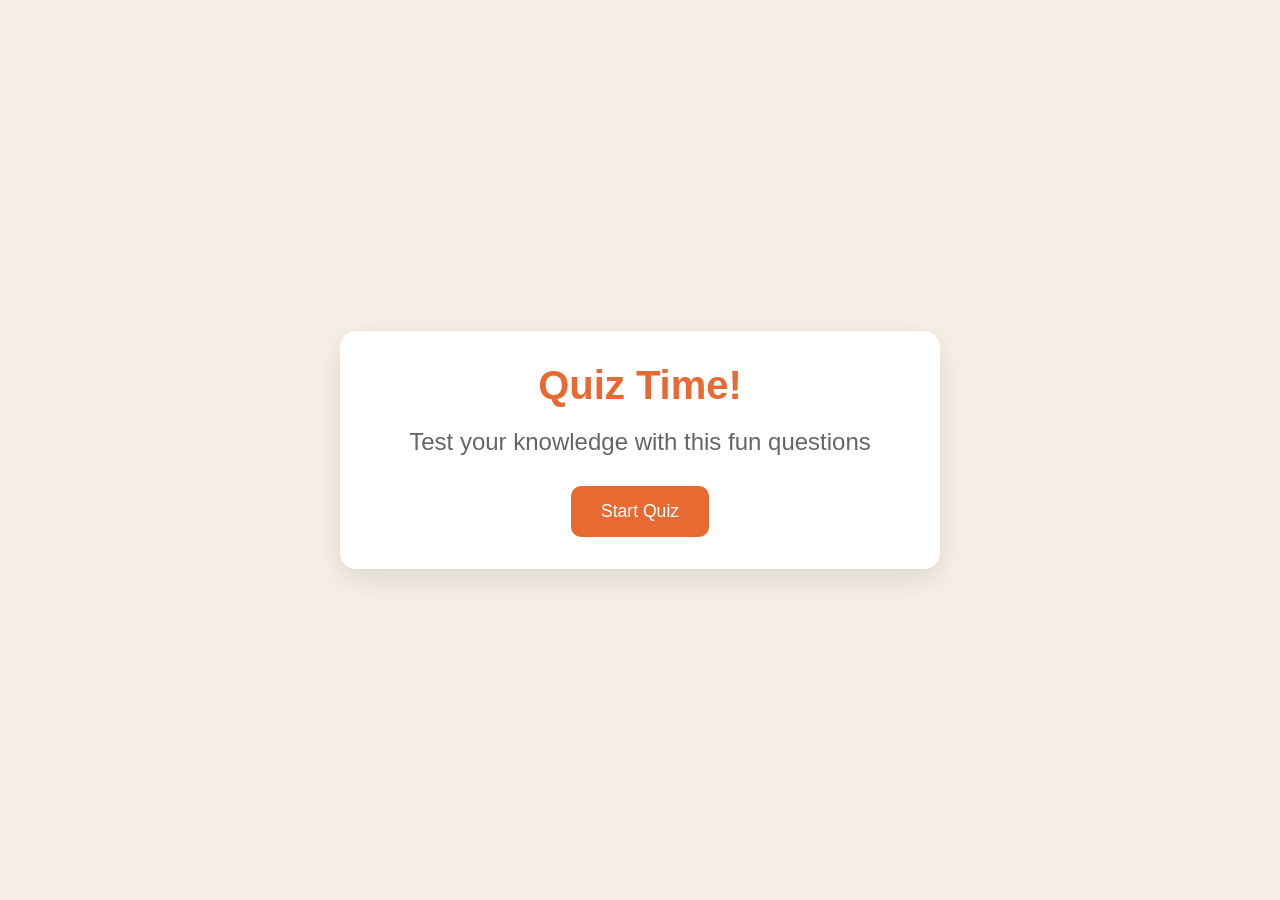
==== QUIZ-GAME/index.html @ 1385f0e1 "Ajout du projet Quiz-Game et du Readme" ====
<!DOCTYPE html>
<html lang="en">
<head>
    <meta charset="UTF-8">
    <meta name="viewport" content="width=device-width, initial-scale=1.0">
    <title>Quiz Game</title>
    <link rel="stylesheet" href="./style.css">
</head>
<body>
    <div class="container">
        <div class="screen active" id="start-screen">
            <h1>Quiz Time!</h1>
            <p>Test your knowledge with this fun questions</p>
            <button id="start-btn">Start Quiz</button>
        </div>
        <div class="screen " id="quiz-screen">
            <div class="quiz-header ">
                <h2 id="question-text">Questions goes here</h2>
                <div class="quiz-info">
                    <p>
                        Question <span id="current-question"></span> of <span id="total-questions">5</span>
                    </p>
                    <p>
                        Score: <span id="score">0</span>
                    </p>
                </div>
                <div id="question-test">

                </div>
            </div>
            <div id="answers-container" class="answers-container"> 
                <!-- Answers buttons will be inserted here  -->
            </div>
            <div class="progress-bar">
                <div id="progress" class="progress"></div>
            </div>
            </div> 
            <div class="screen " id="result-screen">
                <h1>Quiz Results</h1>
                <div class="result-info"></div>
                   <p>You scored <span id="final-score">0</span> out of <span id="max-score">5</span></p>
                   <div id="result-message">Good job!</div>
                   <button id="restart-btn">Restart Quiz</button>
            </div>
    </div>
    <script src="./script.js"></script>
</body>
</html>
---- QUIZ-GAME/style.css ----
/*Basic Reset*/
*{
    margin: 0;
    padding: 0;
    box-sizing: border-box;
}
:root{
    --bg-color-body:#f5efe6;
    --font-color:#e86a33;
}
body{
    /* background: var(--bg-color-body); */
    background-color: var(--bg-color-body);
    display: flex;
    justify-content: center;
    align-items: center;
    min-height: 100vh;
    padding: 1rem;
    font-family: sans-serif;
}
.container{
    background-color: rgb(255, 255, 255);
    border-radius: 1rem;
    box-shadow: 0 10px 30px rgba(0, 0, 0, 0.1);
    width: 100%;
    max-width: 600px;
    overflow: hidden;
    position: relative;
}
/* Screens*/
.screen{
    display: none;
    padding: 2rem;/*32px*/
    text-align: center;
}
.screen.active{
    display: block;
}
/*Start screen*/

#start-screen h1{
    color: var(--font-color);
    margin-bottom: 20px;
    font-size: 2.5rem;
}
#start-screen p{
    color: #666;
    margin-bottom: 30px;
    font-size: 1.5rem;
}
/* #start-btn{
    border: none;
    padding: 2px;
} */

.quiz-header{
    margin-bottom: 2rem;
}

#question-text{
    color: #333;
    font-size: 1.5rem;
    margin-bottom: 1rem;
    line-height: 1.4;
    
}

.quiz-info{
    display: flex;
    justify-content: space-between;
    color: #666;
    margin-bottom: 10px;    
}
.answers-container{
    display: flex;
    flex-direction: column;
    gap: 10px;
    margin-bottom: 25px;
}
.answer-btn{
    background-color: #f8f0e5;
    color: #333;
    border: 2px solid #eadbc8;
    border-radius: 10px;
    padding: 1rem;
    cursor: pointer;
    text-align: left;
    transition: all 0.3 ease;
}
.answer-btn:hover{
    background-color: #eadbc8;
    border-color: #dac0ae;
}
.answer-btn-correct{
    background-color: #011f0d;
    border-color: #a3f0c4;
    color: #0aac30;
}
.answer-btn-incorrect{
    background-color: #e6fff0;
    border-color: #a3f0c4;
    color: #dc3545;
}
.progress-bar{
    height: 10px;
    background-color: #f8f0e5;
    border-radius: 5px;
    overflow: hidden;
    margin-bottom: 20px;
}
.progress{
    height: 100%;
    background-color: #e86a33;
    width: 0%;
    transition: width 0.3s ease;
}

/*Result Screen*/


#result-screen h1{
    color:var(--font-color);
    margin-bottom: 30px;
}
.result-info{
    background-color: #f8f0e5;

    border-radius: 10px;
    padding: 20px;
    margin-bottom: 30px;

}
.result-info p{
    font-size: 1.2rem;
    font-weight: 600;
    color: var(--font-color);
}
button{
    background-color: var(--font-color);
    color: white;
    border: none;
    border-radius: 10px;
    padding: 15px 30px;
    font-size: 1.1rem;
    cursor: pointer;
    transition: background-color 0.3 ease;
}
button:hover{
    background-color: #d45b28;
}
 

/*Media queries*/


@media (max-width:500px){

    /* when we hit 500px and below, implement the styles below */

    .screen{
        padding: 1rem;
    }
    #start-screen h1{
        font-size: 2rem;
    }

}
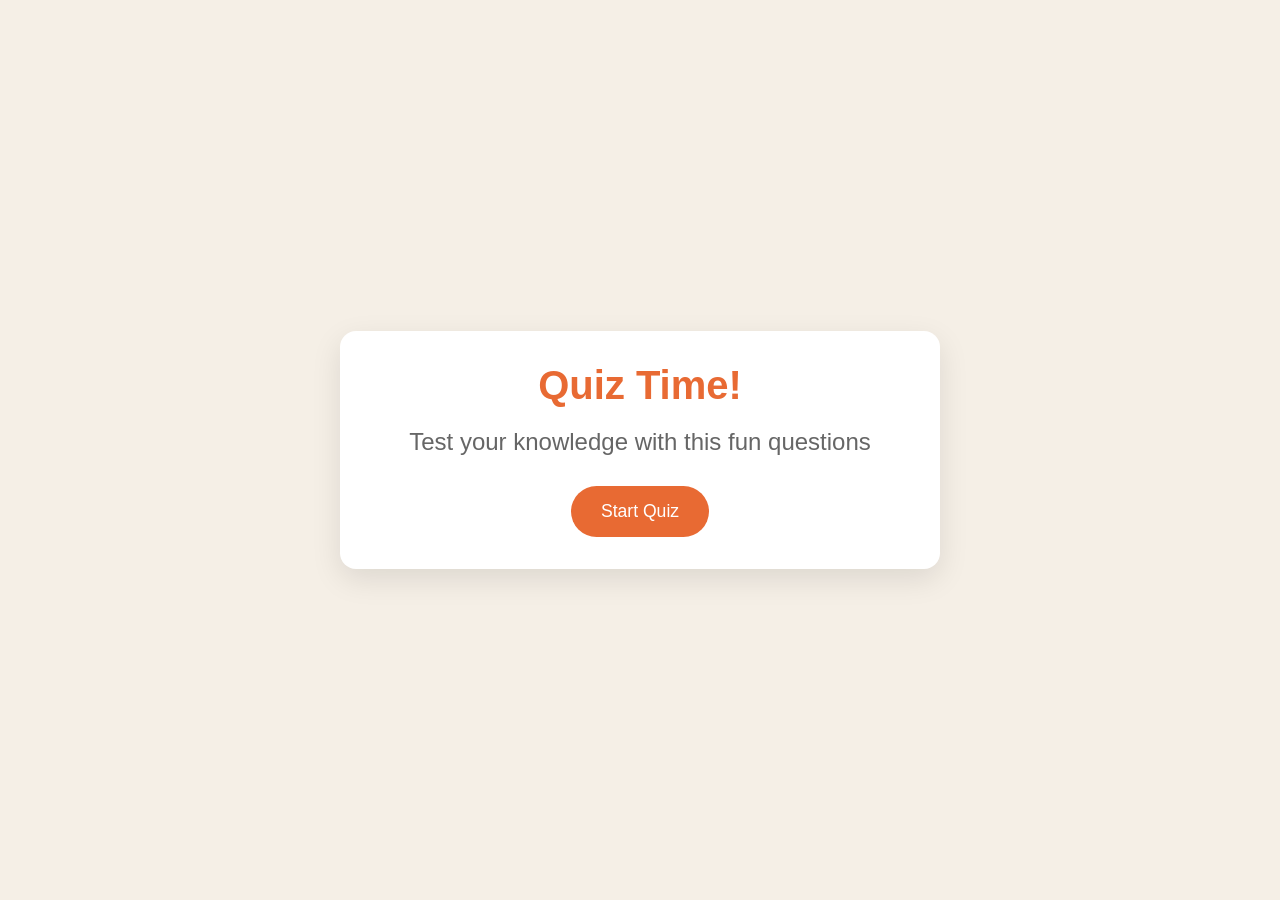
==== commit 8dcdd82b: "projet Build a flappy penguin" ====
--- a/QUIZ-GAME/index.html
+++ b/QUIZ-GAME/index.html
@@ -7,25 +7,26 @@
     <link rel="stylesheet" href="./style.css">
 </head>
 <body>
+
     <div class="container">
         <div class="screen active" id="start-screen">
             <h1>Quiz Time!</h1>
             <p>Test your knowledge with this fun questions</p>
             <button id="start-btn">Start Quiz</button>
         </div>
-        <div class="screen " id="quiz-screen">
-            <div class="quiz-header ">
+        <div class="screen" id="quiz-screen">
+            <div class="quiz-header">
                 <h2 id="question-text">Questions goes here</h2>
                 <div class="quiz-info">
                     <p>
-                        Question <span id="current-question"></span> of <span id="total-questions">5</span>
+                        Question <span id="current-question"> </span> of <span id="total-questions"> </span>
                     </p>
                     <p>
                         Score: <span id="score">0</span>
                     </p>
                 </div>
                 <div id="question-test">
-
+                    
                 </div>
             </div>
             <div id="answers-container" class="answers-container"> 
@@ -35,11 +36,12 @@
                 <div id="progress" class="progress"></div>
             </div>
             </div> 
-            <div class="screen " id="result-screen">
+            <div class="screen" id="result-screen">
                 <h1>Quiz Results</h1>
-                <div class="result-info"></div>
-                   <p>You scored <span id="final-score">0</span> out of <span id="max-score">5</span></p>
-                   <div id="result-message">Good job!</div>
+                <div class="result-info">
+                <p>You scored <span id="final-score">0</span> out of <span id="max-score">5</span></p>
+                <div id="result-message">Good job!</div>
+                </div>
                    <button id="restart-btn">Restart Quiz</button>
             </div>
     </div>
--- a/QUIZ-GAME/style.css
+++ b/QUIZ-GAME/style.css
@@ -11,9 +11,9 @@
 body{
     /* background: var(--bg-color-body); */
     background-color: var(--bg-color-body);
-    display: flex;
-    justify-content: center;
-    align-items: center;
+    display:flex;
+    justify-content:center;
+    align-items:center;
     min-height: 100vh;
     padding: 1rem;
     font-family: sans-serif;
@@ -25,11 +25,11 @@
     width: 100%;
     max-width: 600px;
     overflow: hidden;
-    position: relative;
+    position:relative;
 }
 /* Screens*/
 .screen{
-    display: none;
+    display:none;
     padding: 2rem;/*32px*/
     text-align: center;
 }
@@ -64,7 +64,10 @@
     line-height: 1.4;
     
 }
-
+div .result-info p{
+    color: gray;
+    font-size: 1.2rem;
+}
 .quiz-info{
     display: flex;
     justify-content: space-between;
@@ -73,7 +76,7 @@
 }
 .answers-container{
     display: flex;
-    flex-direction: column;
+    flex-direction:column;
     gap: 10px;
     margin-bottom: 25px;
 }
@@ -91,15 +94,13 @@
     background-color: #eadbc8;
     border-color: #dac0ae;
 }
-.answer-btn-correct{
-    background-color: #011f0d;
+.answer-btn.correct{
+    background-color:green;
+    border-color:#a3f0c4;
+}
+.answer-btn.incorrect{
+    background-color: red;
     border-color: #a3f0c4;
-    color: #0aac30;
-}
-.answer-btn-incorrect{
-    background-color: #e6fff0;
-    border-color: #a3f0c4;
-    color: #dc3545;
 }
 .progress-bar{
     height: 10px;
@@ -109,7 +110,7 @@
     margin-bottom: 20px;
 }
 .progress{
-    height: 100%;
+    height:100%;
     background-color: #e86a33;
     width: 0%;
     transition: width 0.3s ease;
@@ -124,22 +125,21 @@
 }
 .result-info{
     background-color: #f8f0e5;
-
-    border-radius: 10px;
-    padding: 20px;
+    border-radius: 60px;
+    padding:2rem;
     margin-bottom: 30px;
-
+    font-size: larger;
+    font-weight: 900;
 }
 .result-info p{
-    font-size: 1.2rem;
-    font-weight: 600;
+    font-size: 2rem;
     color: var(--font-color);
 }
 button{
     background-color: var(--font-color);
     color: white;
     border: none;
-    border-radius: 10px;
+    border-radius: 100px;
     padding: 15px 30px;
     font-size: 1.1rem;
     cursor: pointer;
